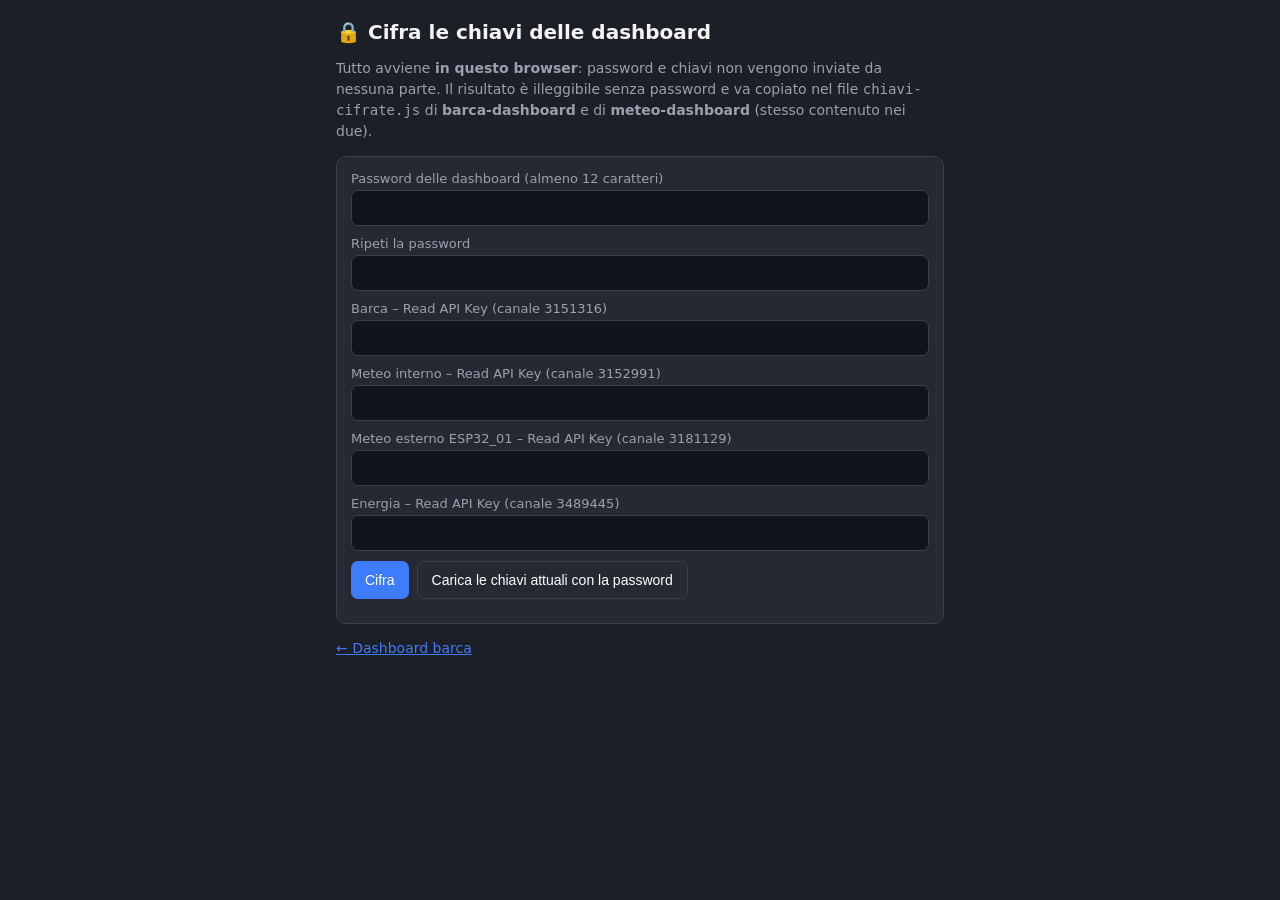
==== cifra-chiavi.html @ 3a25217b "Password unica per le dashboard (chiavi cifrate) - chiavi-cifrate.js: Read API Key ThingSpeak cifrat" ====
<!DOCTYPE html>
<html lang="it">
<head>
<meta charset="UTF-8">
<meta name="viewport" content="width=device-width, initial-scale=1">
<meta name="robots" content="noindex, nofollow">
<title>Cifra chiavi</title>
<link rel="icon" href="data:image/svg+xml,<svg xmlns='http://www.w3.org/2000/svg' viewBox='0 0 100 100'><text y='.9em' font-size='90'>🔒</text></svg>">
<style>
  :root{ --bg:#1d1f26; --panel:#262932; --line:#3a3f4d; --text:#f4f4f7; --dim:#9aa0b0; --accent:#3d7cff; --ok:#4cd38a; --danger:#ff5c5c }
  *{box-sizing:border-box}
  body{margin:0;background:var(--bg);color:var(--text);font-family:system-ui,-apple-system,"Segoe UI",sans-serif}
  main{max-width:640px;margin:0 auto;padding:20px 16px;display:flex;flex-direction:column;gap:14px}
  h1{margin:0;font-size:20px}
  p,li{color:var(--dim);font-size:14px;line-height:1.5;margin:0}
  .card{background:var(--panel);border:1px solid var(--line);border-radius:10px;padding:14px;display:flex;flex-direction:column;gap:10px}
  label{display:flex;flex-direction:column;gap:4px;font-size:13px;color:var(--dim)}
  input,textarea{background:#12141b;color:var(--text);border:1px solid var(--line);border-radius:7px;padding:9px 10px;font:14px ui-monospace,Menlo,Consolas,monospace;width:100%}
  textarea{height:150px;resize:vertical;font-size:12px}
  button{background:var(--accent);color:#fff;border:0;border-radius:7px;padding:10px 14px;font-size:14px;cursor:pointer}
  button.sec{background:transparent;border:1px solid var(--line)}
  .msg{font-size:13px}
  .msg.ok{color:var(--ok)} .msg.err{color:var(--danger)}
  a{color:var(--accent)}
</style>
</head>
<body>
<main>
  <h1>🔒 Cifra le chiavi delle dashboard</h1>
  <p>Tutto avviene <b>in questo browser</b>: password e chiavi non vengono inviate da nessuna parte.
     Il risultato è illeggibile senza password e va copiato nel file <code>chiavi-cifrate.js</code>
     di <b>barca-dashboard</b> e di <b>meteo-dashboard</b> (stesso contenuto nei due).</p>

  <form class="card" id="f">
    <label>Password delle dashboard (almeno 12 caratteri)
      <input id="pw" type="password" autocomplete="new-password" minlength="12" required></label>
    <label>Ripeti la password
      <input id="pw2" type="password" autocomplete="new-password" minlength="12" required></label>
    <label>Barca – Read API Key (canale 3151316)<input data-k="barca" required></label>
    <label>Meteo interno – Read API Key (canale 3152991)<input data-k="int" required></label>
    <label>Meteo esterno ESP32_01 – Read API Key (canale 3181129)<input data-k="ext" required></label>
    <label>Energia – Read API Key (canale 3489445)<input data-k="energia" required></label>
    <div style="display:flex;gap:8px;flex-wrap:wrap">
      <button type="submit">Cifra</button>
      <button type="button" class="sec" id="carica">Carica le chiavi attuali con la password</button>
    </div>
    <div class="msg" id="msg"></div>
  </form>

  <div class="card" id="out" style="display:none">
    <p>Contenuto completo di <code>chiavi-cifrate.js</code>:</p>
    <textarea id="txt" readonly></textarea>
    <div style="display:flex;gap:8px;flex-wrap:wrap">
      <button type="button" id="copia">Copia</button>
      <button type="button" class="sec" id="scarica">Scarica chiavi-cifrate.js</button>
    </div>
    <p>Su GitHub apri <code>chiavi-cifrate.js</code> in ciascun repository → matita ✏️ → sostituisci tutto → <b>Commit changes</b>.
       Poi sui dispositivi, se richiesto, reinserisci la password.</p>
  </div>

  <p><a href="index.html">← Dashboard barca</a></p>
</main>

<script src="chiavi-cifrate.js"></script>
<script src="cassaforte.js"></script>
<script>
const $ = id => document.getElementById(id);
const msg = (t, cls) => { $('msg').textContent = t; $('msg').className = 'msg ' + (cls || ''); };

// riempie i campi decifrando il file attuale (utile per cambiare una sola chiave o la password)
$('carica').addEventListener('click', async () => {
  try {
    const k = await cassaforteApri($('pw').value);
    document.querySelectorAll('[data-k]').forEach(i => { i.value = k[i.dataset.k] || ''; });
    msg('Chiavi attuali caricate. Modifica quelle che vuoi e premi Cifra.', 'ok');
  } catch (e) { msg('Password errata per il file attuale.', 'err'); }
});

$('f').addEventListener('submit', async ev => {
  ev.preventDefault();
  if ($('pw').value !== $('pw2').value) return msg('Le due password non coincidono.', 'err');
  const chiavi = {};
  document.querySelectorAll('[data-k]').forEach(i => { chiavi[i.dataset.k] = i.value.trim(); });
  msg('Cifratura…');
  const blob = await cassaforteCifra($('pw').value, chiavi);
  $('txt').value = '// Read API Key ThingSpeak CIFRATE (AES-GCM + PBKDF2). Senza password sono illeggibili.\n' +
    '// Per rigenerarlo: apri cifra-chiavi.html, inserisci password e chiavi, copia qui il risultato.\n' +
    '// File identico in barca-dashboard e meteo-dashboard.\n' +
    'const CHIAVI_CIFRATE = ' + JSON.stringify(blob) + ';\n';
  $('out').style.display = 'flex';
  msg('Fatto. Copia il risultato qui sotto.', 'ok');
});

$('copia').addEventListener('click', async () => {
  try { await navigator.clipboard.writeText($('txt').value); } catch (e) { $('txt').select(); document.execCommand('copy'); }
  msg('Copiato.', 'ok');
});
$('scarica').addEventListener('click', () => {
  const a = document.createElement('a');
  a.href = URL.createObjectURL(new Blob([$('txt').value], { type: 'text/javascript' }));
  a.download = 'chiavi-cifrate.js'; a.click();
});
</script>
</body>
</html>
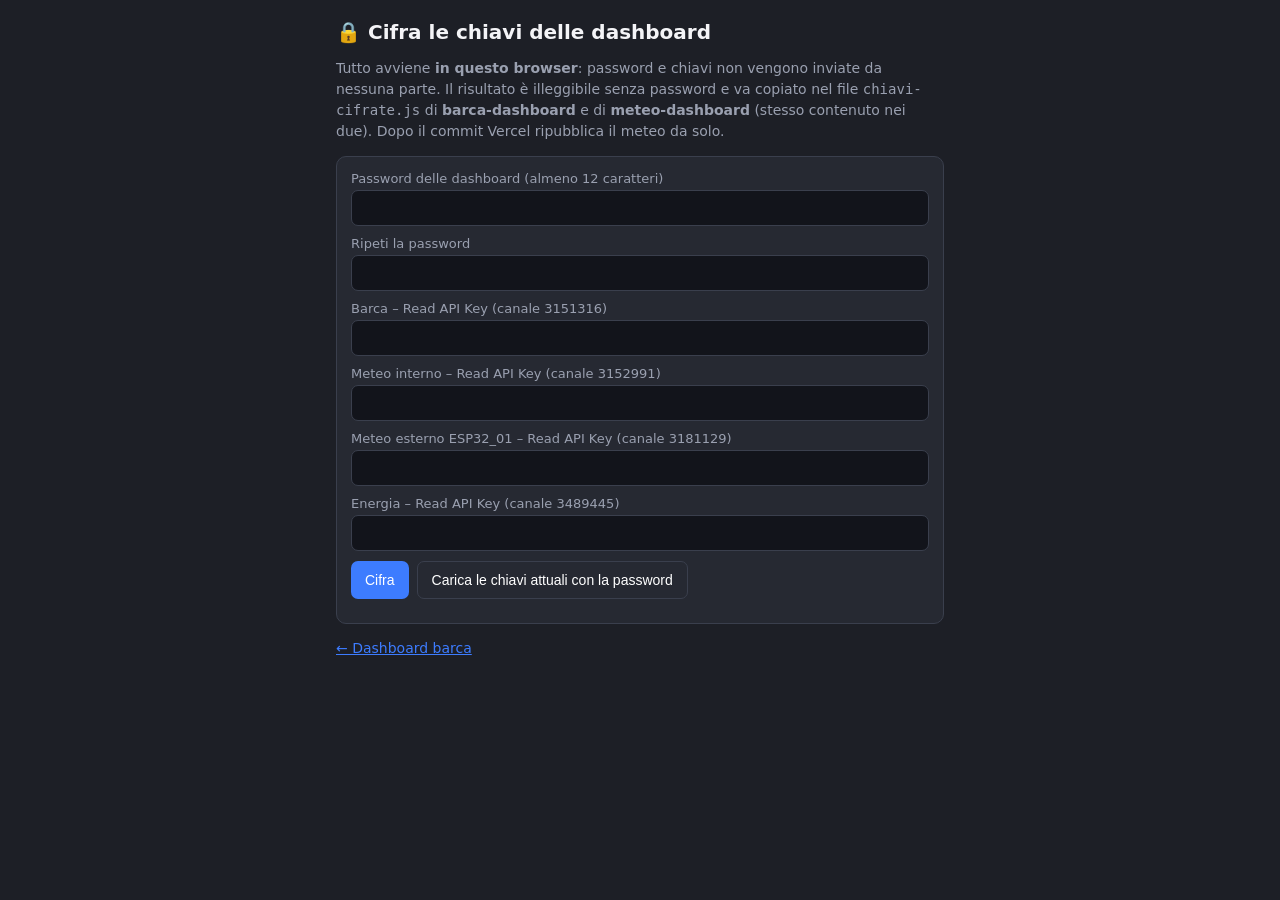
==== commit c3ab3a66: "Pulsante Meteo verso Vercel; testi password per siti separati - Meteo e' pubblicato su meteo-dashboa" ====
--- a/cifra-chiavi.html
+++ b/cifra-chiavi.html
@@ -29,7 +29,7 @@
   <h1>🔒 Cifra le chiavi delle dashboard</h1>
   <p>Tutto avviene <b>in questo browser</b>: password e chiavi non vengono inviate da nessuna parte.
      Il risultato è illeggibile senza password e va copiato nel file <code>chiavi-cifrate.js</code>
-     di <b>barca-dashboard</b> e di <b>meteo-dashboard</b> (stesso contenuto nei due).</p>
+     di <b>barca-dashboard</b> e di <b>meteo-dashboard</b> (stesso contenuto nei due). Dopo il commit Vercel ripubblica il meteo da solo.</p>
 
   <form class="card" id="f">
     <label>Password delle dashboard (almeno 12 caratteri)
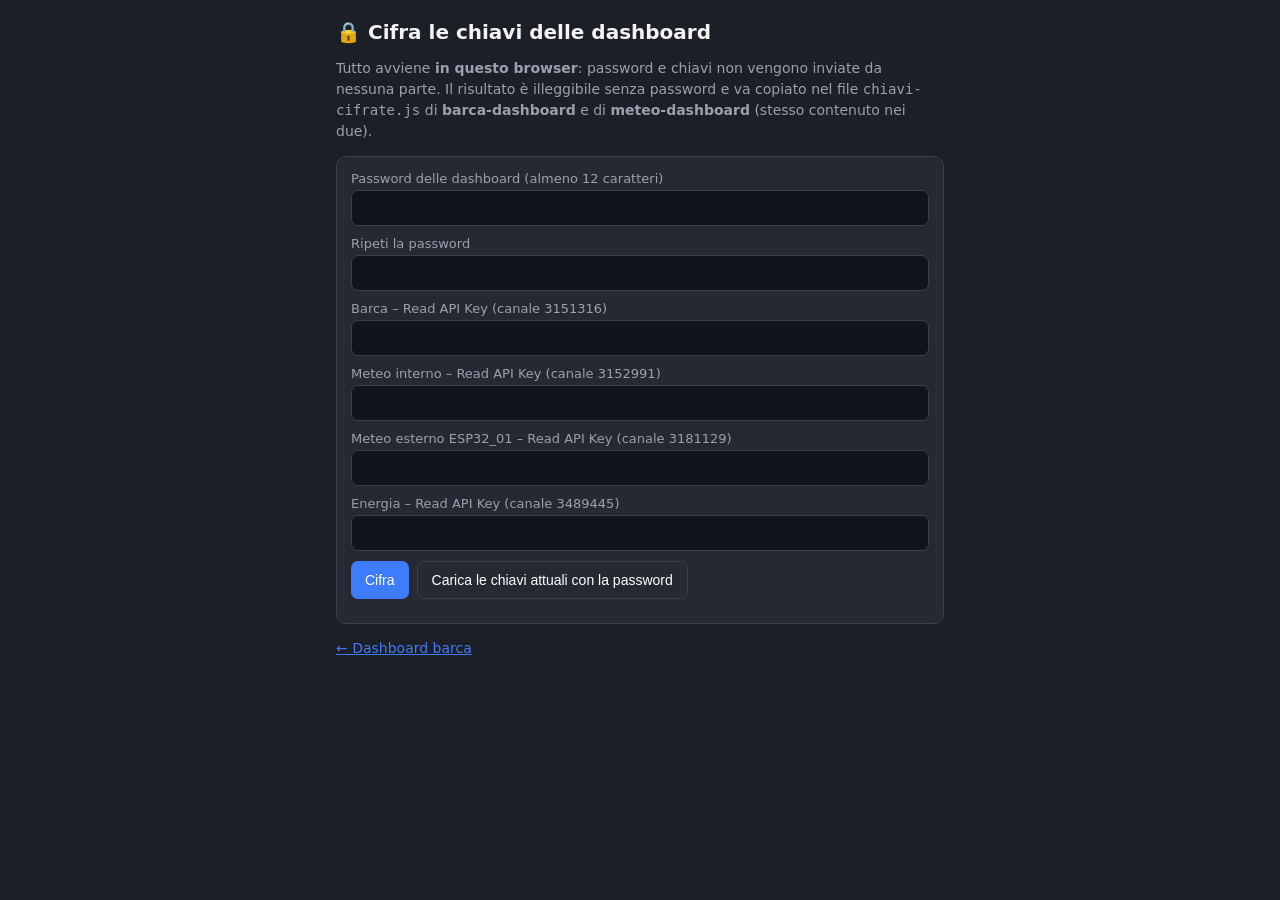
==== commit c4fa7611: "Meteo su GitHub Pages: pulsante e password condivisa - Pulsante Meteo di nuovo verso fabiorotolo.git" ====
--- a/cifra-chiavi.html
+++ b/cifra-chiavi.html
@@ -29,7 +29,7 @@
   <h1>🔒 Cifra le chiavi delle dashboard</h1>
   <p>Tutto avviene <b>in questo browser</b>: password e chiavi non vengono inviate da nessuna parte.
      Il risultato è illeggibile senza password e va copiato nel file <code>chiavi-cifrate.js</code>
-     di <b>barca-dashboard</b> e di <b>meteo-dashboard</b> (stesso contenuto nei due). Dopo il commit Vercel ripubblica il meteo da solo.</p>
+     di <b>barca-dashboard</b> e di <b>meteo-dashboard</b> (stesso contenuto nei due).</p>
 
   <form class="card" id="f">
     <label>Password delle dashboard (almeno 12 caratteri)
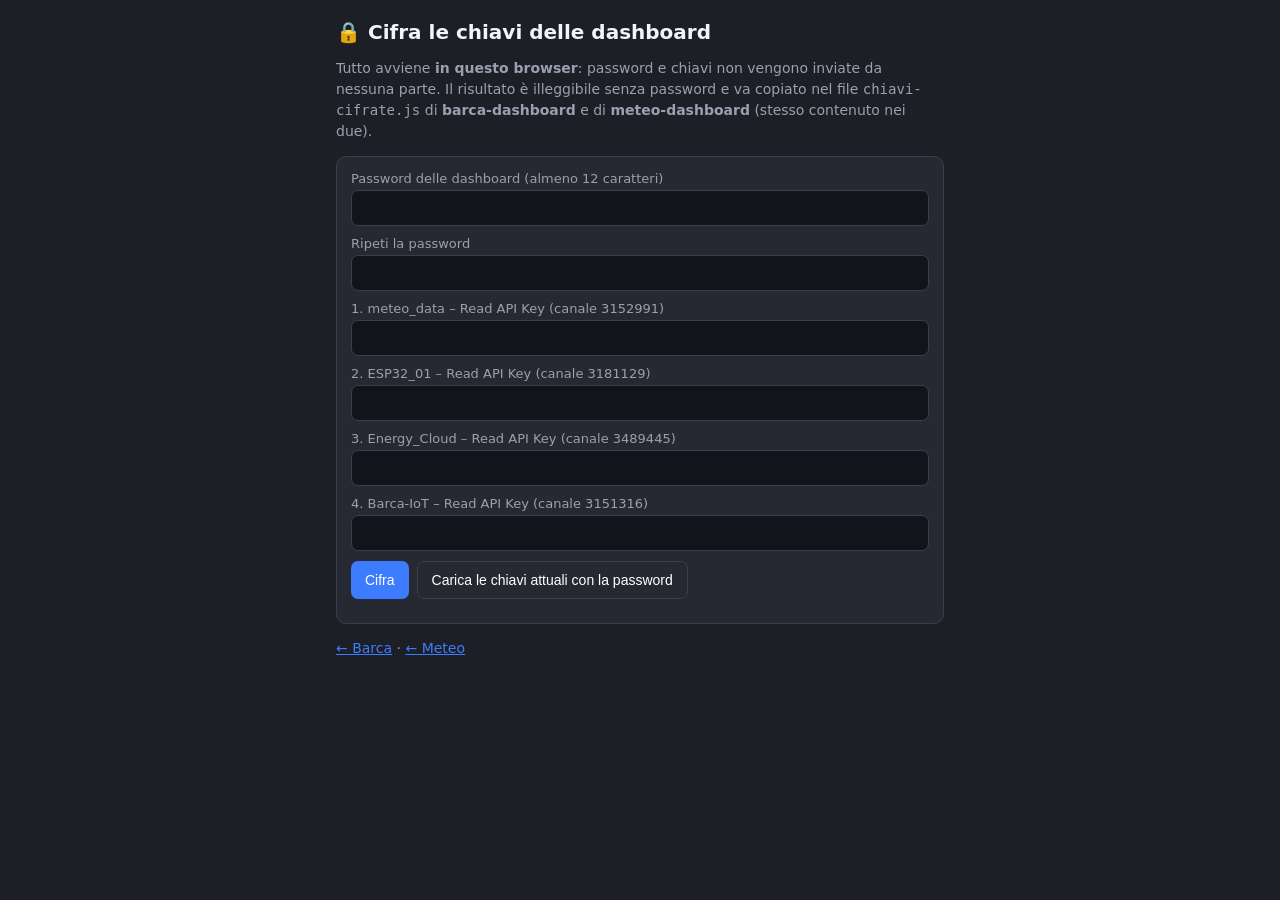
==== commit 53f57dd5: "cifra-chiavi: campi nell'ordine dei canali, link da chiave scaduta - Campi in ordine meteo_data, ESP" ====
--- a/cifra-chiavi.html
+++ b/cifra-chiavi.html
@@ -36,10 +36,10 @@
       <input id="pw" type="password" autocomplete="new-password" minlength="12" required></label>
     <label>Ripeti la password
       <input id="pw2" type="password" autocomplete="new-password" minlength="12" required></label>
-    <label>Barca – Read API Key (canale 3151316)<input data-k="barca" required></label>
-    <label>Meteo interno – Read API Key (canale 3152991)<input data-k="int" required></label>
-    <label>Meteo esterno ESP32_01 – Read API Key (canale 3181129)<input data-k="ext" required></label>
-    <label>Energia – Read API Key (canale 3489445)<input data-k="energia" required></label>
+    <label>1. meteo_data – Read API Key (canale 3152991)<input data-k="int" required autocomplete="off"></label>
+    <label>2. ESP32_01 – Read API Key (canale 3181129)<input data-k="ext" required autocomplete="off"></label>
+    <label>3. Energy_Cloud – Read API Key (canale 3489445)<input data-k="energia" required autocomplete="off"></label>
+    <label>4. Barca-IoT – Read API Key (canale 3151316)<input data-k="barca" required autocomplete="off"></label>
     <div style="display:flex;gap:8px;flex-wrap:wrap">
       <button type="submit">Cifra</button>
       <button type="button" class="sec" id="carica">Carica le chiavi attuali con la password</button>
@@ -54,11 +54,12 @@
       <button type="button" id="copia">Copia</button>
       <button type="button" class="sec" id="scarica">Scarica chiavi-cifrate.js</button>
     </div>
-    <p>Su GitHub apri <code>chiavi-cifrate.js</code> in ciascun repository → matita ✏️ → sostituisci tutto → <b>Commit changes</b>.
-       Poi sui dispositivi, se richiesto, reinserisci la password.</p>
+    <p>Incolla il risultato nella chat con Claude, che lo carica in barca-dashboard e meteo-dashboard. Oppure su GitHub apri
+       <code>chiavi-cifrate.js</code> in ciascun repository → matita ✏️ → sostituisci tutto → <b>Commit changes</b>.
+       Dopo un paio di minuti apri una dashboard e, se richiesto, reinserisci la password.</p>
   </div>
 
-  <p><a href="index.html">← Dashboard barca</a></p>
+  <p><a href="index.html">← Barca</a> · <a href="https://fabiorotolo.github.io/meteo-dashboard/index.html">← Meteo</a></p>
 </main>
 
 <script src="chiavi-cifrate.js"></script>
